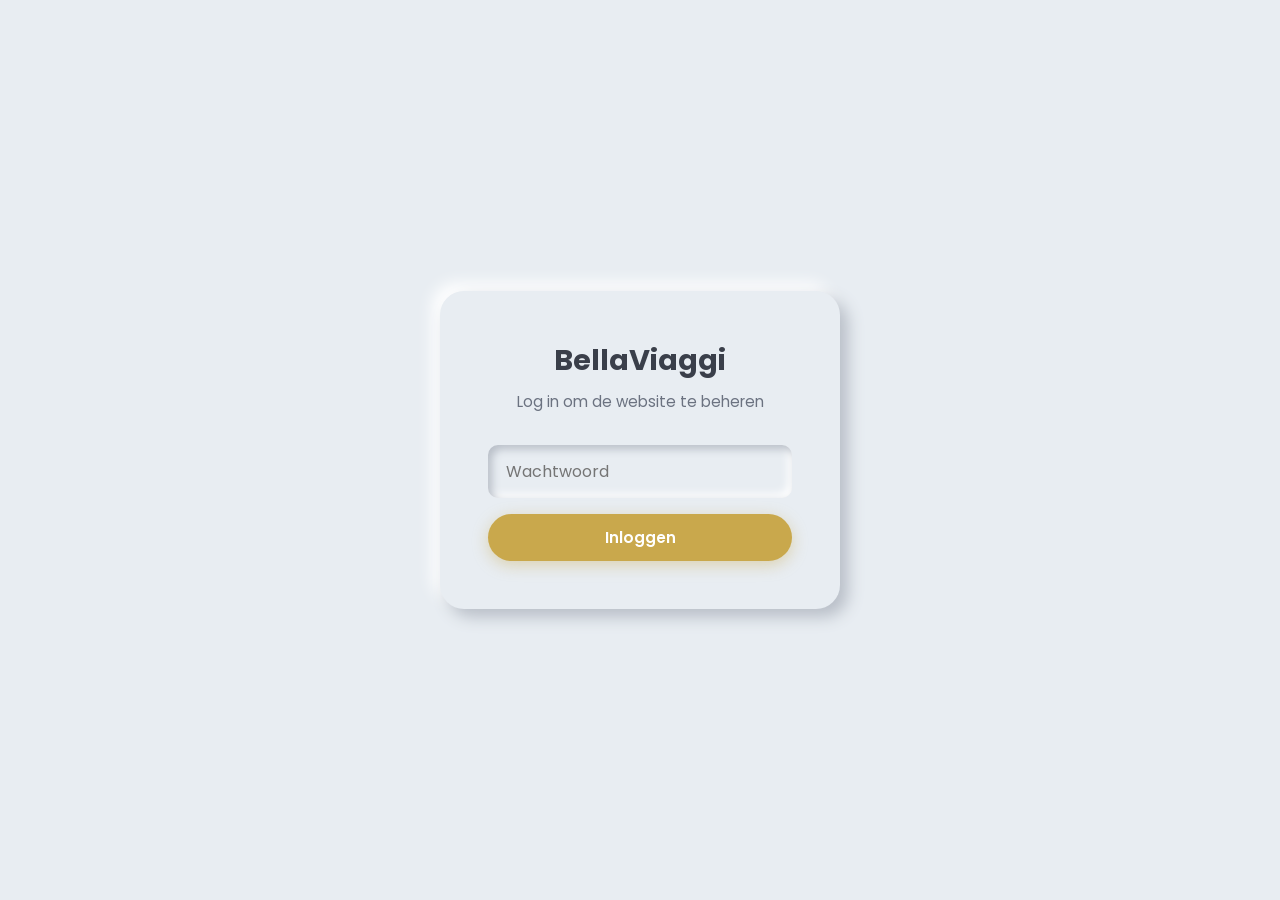
==== admin.html @ 577dc5da "Add admin CMS panel and wire localStorage to index.html - admin.html: password-protected CMS panel (" ====
<!DOCTYPE html>
<html lang="nl">
<head>
  <meta charset="UTF-8" />
  <meta name="viewport" content="width=device-width, initial-scale=1.0" />
  <title>Admin – BellaViaggi</title>
  <link rel="preconnect" href="https://fonts.googleapis.com">
  <link href="https://fonts.googleapis.com/css2?family=Poppins:wght@300;400;500;600;700&display=swap" rel="stylesheet">
  <style>
    *, *::before, *::after { box-sizing: border-box; margin: 0; padding: 0; }
    :root {
      --bg: #e8edf2;
      --shadow-light: #ffffff;
      --shadow-dark: #b8bec7;
      --neu: 8px 8px 16px var(--shadow-dark), -8px -8px 16px var(--shadow-light);
      --neu-sm: 4px 4px 8px var(--shadow-dark), -4px -4px 8px var(--shadow-light);
      --neu-in: inset 4px 4px 8px var(--shadow-dark), inset -4px -4px 8px var(--shadow-light);
      --gold: #c9a84c;
      --text: #3a3f4a;
      --text-light: #6b7280;
      --green: #2d7a4f;
      --red: #c0392b;
      --radius: 14px;
    }
    body { font-family: 'Poppins', sans-serif; background: var(--bg); color: var(--text); min-height: 100vh; }

    /* LOGIN */
    #login-screen {
      min-height: 100vh;
      display: flex;
      align-items: center;
      justify-content: center;
    }
    .login-card {
      background: var(--bg);
      border-radius: 24px;
      box-shadow: var(--neu);
      padding: 3rem;
      width: 100%;
      max-width: 400px;
      text-align: center;
    }
    .login-card h1 { font-size: 1.8rem; margin-bottom: 0.5rem; }
    .login-card p { color: var(--text-light); font-size: 0.95rem; margin-bottom: 2rem; }
    .login-card input {
      width: 100%;
      padding: 0.85rem 1.1rem;
      border: none;
      border-radius: 10px;
      font-family: 'Poppins', sans-serif;
      font-size: 1rem;
      background: var(--bg);
      box-shadow: var(--neu-in);
      outline: none;
      margin-bottom: 1rem;
      color: var(--text);
    }
    .login-error { color: var(--red); font-size: 0.88rem; margin-bottom: 1rem; display: none; }

    /* ADMIN LAYOUT */
    #admin-screen { display: none; }
    .admin-header {
      background: var(--bg);
      box-shadow: 0 4px 20px rgba(184,190,199,0.5);
      padding: 1rem 2rem;
      display: flex;
      align-items: center;
      justify-content: space-between;
      position: sticky;
      top: 0;
      z-index: 100;
    }
    .admin-header h1 { font-size: 1.3rem; font-weight: 700; }
    .admin-header span { color: var(--text-light); font-size: 0.88rem; }
    .header-btns { display: flex; gap: 1rem; align-items: center; }

    .admin-body { max-width: 1100px; margin: 0 auto; padding: 2.5rem 2rem; }

    /* TABS */
    .tabs { display: flex; gap: 0.8rem; margin-bottom: 2.5rem; flex-wrap: wrap; }
    .tab {
      padding: 0.65rem 1.5rem;
      border-radius: 50px;
      border: none;
      background: var(--bg);
      box-shadow: var(--neu-sm);
      font-family: 'Poppins', sans-serif;
      font-size: 0.92rem;
      font-weight: 500;
      color: var(--text-light);
      cursor: pointer;
      transition: 0.2s;
    }
    .tab.active {
      background: var(--text);
      color: white;
      box-shadow: none;
    }
    .tab-panel { display: none; }
    .tab-panel.active { display: block; }

    /* CARDS */
    .card {
      background: var(--bg);
      border-radius: var(--radius);
      box-shadow: var(--neu);
      padding: 2rem;
      margin-bottom: 1.5rem;
    }
    .card h2 { font-size: 1.1rem; margin-bottom: 1.5rem; padding-bottom: 0.8rem; border-bottom: 2px solid #dde2e8; }
    .card h3 { font-size: 0.95rem; font-weight: 600; margin-bottom: 1rem; color: var(--gold); }

    .form-row { margin-bottom: 1.2rem; }
    .form-row label { display: block; font-size: 0.84rem; font-weight: 600; margin-bottom: 0.4rem; color: var(--text-light); }
    .form-row input,
    .form-row textarea {
      width: 100%;
      padding: 0.75rem 1rem;
      border: none;
      border-radius: 10px;
      font-family: 'Poppins', sans-serif;
      font-size: 0.95rem;
      background: var(--bg);
      box-shadow: var(--neu-in);
      outline: none;
      color: var(--text);
      resize: vertical;
    }
    .form-row textarea { min-height: 90px; }

    /* IMAGE GRID */
    .img-grid { display: grid; grid-template-columns: repeat(auto-fill, minmax(200px, 1fr)); gap: 1.2rem; }
    .img-item {
      background: var(--bg);
      border-radius: var(--radius);
      box-shadow: var(--neu-sm);
      overflow: hidden;
      transition: 0.2s;
    }
    .img-item:hover { box-shadow: var(--neu); }
    .img-preview {
      width: 100%;
      height: 140px;
      object-fit: cover;
      display: block;
    }
    .img-info { padding: 0.8rem; }
    .img-info p { font-size: 0.8rem; color: var(--text-light); margin-bottom: 0.6rem; font-weight: 500; }
    .img-upload-btn {
      display: block;
      width: 100%;
      padding: 0.5rem;
      background: var(--bg);
      box-shadow: var(--neu-sm);
      border: none;
      border-radius: 8px;
      font-family: 'Poppins', sans-serif;
      font-size: 0.82rem;
      font-weight: 600;
      color: var(--text);
      cursor: pointer;
      transition: 0.2s;
    }
    .img-upload-btn:hover { box-shadow: inset 3px 3px 6px var(--shadow-dark), inset -3px -3px 6px var(--shadow-light); }
    .img-reset-btn {
      display: block;
      width: 100%;
      margin-top: 0.4rem;
      padding: 0.4rem;
      background: none;
      border: none;
      font-family: 'Poppins', sans-serif;
      font-size: 0.78rem;
      color: var(--red);
      cursor: pointer;
    }
    input[type="file"] { display: none; }

    /* BUTTONS */
    .btn {
      display: inline-block;
      padding: 0.75rem 2rem;
      border-radius: 50px;
      border: none;
      font-family: 'Poppins', sans-serif;
      font-size: 0.95rem;
      font-weight: 600;
      cursor: pointer;
      transition: 0.2s;
    }
    .btn-gold { background: var(--gold); color: white; box-shadow: 0 4px 16px rgba(201,168,76,0.4); }
    .btn-gold:hover { background: #a07830; transform: translateY(-1px); }
    .btn-dark { background: var(--text); color: white; }
    .btn-dark:hover { background: #2a2f3a; }
    .btn-outline { background: var(--bg); box-shadow: var(--neu-sm); color: var(--text); }
    .btn-outline:hover { box-shadow: inset 3px 3px 6px var(--shadow-dark), inset -3px -3px 6px var(--shadow-light); }
    .btn-red { background: var(--red); color: white; }

    .save-bar {
      position: fixed;
      bottom: 2rem;
      left: 50%;
      transform: translateX(-50%);
      background: var(--bg);
      box-shadow: var(--neu);
      border-radius: 50px;
      padding: 1rem 2rem;
      display: flex;
      align-items: center;
      gap: 1.5rem;
      z-index: 200;
    }
    .save-bar span { font-size: 0.92rem; color: var(--text-light); }
    .saved-msg { color: var(--green); font-weight: 600; font-size: 0.9rem; display: none; }

    .preview-link {
      font-size: 0.88rem;
      color: var(--gold);
      font-weight: 600;
      text-decoration: none;
    }
    .preview-link:hover { text-decoration: underline; }

    .day-grid { display: grid; grid-template-columns: 1fr 1fr; gap: 1.5rem; }

    @media (max-width: 700px) {
      .day-grid { grid-template-columns: 1fr; }
      .img-grid { grid-template-columns: repeat(2, 1fr); }
    }
  </style>
</head>
<body>

<!-- LOGIN -->
<div id="login-screen">
  <div class="login-card">
    <h1>BellaViaggi</h1>
    <p>Log in om de website te beheren</p>
    <input type="password" id="pw-input" placeholder="Wachtwoord" />
    <p class="login-error" id="login-error">Ongeldig wachtwoord</p>
    <button class="btn btn-gold" style="width:100%" onclick="doLogin()">Inloggen</button>
  </div>
</div>

<!-- ADMIN -->
<div id="admin-screen">
  <div class="admin-header">
    <div>
      <h1>BellaViaggi Admin</h1>
      <span>Websitebeheer</span>
    </div>
    <div class="header-btns">
      <a href="index.html" target="_blank" class="preview-link">Bekijk website</a>
      <button class="btn btn-outline" onclick="doLogout()">Uitloggen</button>
    </div>
  </div>

  <div class="admin-body">

    <div class="tabs">
      <button class="tab active" onclick="switchTab('teksten')">Teksten</button>
      <button class="tab" onclick="switchTab('fotos')">Fotos</button>
      <button class="tab" onclick="switchTab('programma')">Programma</button>
    </div>

    <!-- TAB: TEKSTEN -->
    <div class="tab-panel active" id="tab-teksten">

      <div class="card">
        <h2>Hero sectie</h2>
        <div class="form-row">
          <label>Hoofdtitel</label>
          <input type="text" id="txt-hero-title" />
        </div>
        <div class="form-row">
          <label>Subtitel</label>
          <textarea id="txt-hero-sub" rows="2"></textarea>
        </div>
        <div class="form-row">
          <label>Prijs (bijv. €1.073)</label>
          <input type="text" id="txt-prijs" />
        </div>
      </div>

      <div class="card">
        <h2>Introductie</h2>
        <div class="form-row">
          <label>Titel</label>
          <input type="text" id="txt-intro-title" />
        </div>
        <div class="form-row">
          <label>Tekst alinea 1</label>
          <textarea id="txt-intro-p1"></textarea>
        </div>
        <div class="form-row">
          <label>Tekst alinea 2</label>
          <textarea id="txt-intro-p2"></textarea>
        </div>
      </div>

      <div class="card">
        <h2>Hotel</h2>
        <div class="form-row">
          <label>Hotelnaam</label>
          <input type="text" id="txt-hotel-naam" />
        </div>
        <div class="form-row">
          <label>Omschrijving</label>
          <textarea id="txt-hotel-desc"></textarea>
        </div>
      </div>

      <div class="card">
        <h2>Contact</h2>
        <div class="form-row">
          <label>Telefoonnummer</label>
          <input type="text" id="txt-telefoon" />
        </div>
        <div class="form-row">
          <label>E-mailadres</label>
          <input type="text" id="txt-email" />
        </div>
        <div class="form-row">
          <label>Openingstijden</label>
          <input type="text" id="txt-openingstijden" />
        </div>
      </div>

    </div>

    <!-- TAB: FOTOS -->
    <div class="tab-panel" id="tab-fotos">
      <div class="card">
        <h2>Afbeeldingen beheren</h2>
        <p style="color:var(--text-light);font-size:0.9rem;margin-bottom:1.5rem;">Klik op een foto om een nieuwe te uploaden. De foto wordt opgeslagen in de browser.</p>
        <div class="img-grid" id="img-grid"></div>
      </div>
    </div>

    <!-- TAB: PROGRAMMA -->
    <div class="tab-panel" id="tab-programma">
      <div class="card">
        <h2>Dagprogramma</h2>
        <div class="day-grid" id="day-grid"></div>
      </div>
    </div>

  </div>

  <!-- SAVE BAR -->
  <div class="save-bar">
    <span>Wijzigingen worden opgeslagen in de browser</span>
    <span class="saved-msg" id="saved-msg">Opgeslagen!</span>
    <button class="btn btn-outline" onclick="resetAll()">Alles herstellen</button>
    <button class="btn btn-gold" onclick="saveAll()">Opslaan</button>
  </div>
</div>

<script>
const ADMIN_PASSWORD = 'milaan2026';
const STORAGE_KEY = 'bellaviaggi_cms';

// Default content
const DEFAULTS = {
  'hero-title': 'Ontdek het Tijdloze Milaan',
  'hero-sub': 'Een volledig verzorgde culturele reis voor de levensgenieter die houdt van kwaliteit, gemak en Italiaanse klasse.',
  'prijs': '€1.073',
  'intro-title': 'Een zorgeloze Cultuurreis',
  'intro-p1': 'Milaan is dé stad waar historische pracht en Italiaanse klasse samenkomen. Wij hebben een exclusieve pakketreis samengesteld die volledig draait om kwaliteit, gemak en gastvrijheid.',
  'intro-p2': 'We begrijpen dat u onbezorgd wilt genieten. Daarom hebben wij alle logistiek al voor u uitgedacht — van de vluchttijden tot de beste looproutes door de stad.',
  'hotel-naam': 'Leonardo Hotel Milan City Center',
  'hotel-desc': 'Het Leonardo Hotel Milan City Center is een elegant viersterrenhotel dat stijl en comfort perfect combineert. Met een klassieke uitstraling ligt het hotel in het hart van de stad, tussen Corso Sempione en Porta Garibaldi.',
  'telefoon': '020 – 123 45 67',
  'email': 'info@bellaviaggi.nl',
  'openingstijden': 'Ma-vr 09:00–17:30',
  'days': [
    { title: 'Aankomst Milaan & Aperitivo', desc: 'Na een hartelijk welkom en de check-in heeft u de tijd om uw koffer uit te pakken en bij te komen. We sluiten de middag ontspannen af in de rustige hoteltuin met een klassieke Milanese aperitivo — een goed glas wijn met verfijnde hapjes.' },
    { title: 'Duomo di Milano & de Dakterrassen', desc: 'Ontdek het kloppende hart en hét symbool van de stad: de indrukwekkende Duomo di Milano. Bewonder de gebrandschilderde ramen en het museum. Het hoogtepunt? De spectaculaire dakterrassen met panoramisch uitzicht over de stad.' },
    { title: 'Het Laatste Avondmaal', desc: 'Beleef een onvergetelijke ochtend in het teken van de Italiaanse Renaissance. Bezoek de kerk Santa Maria delle Grazie met het wereldberoemde fresco van Leonardo da Vinci. De toegangstickets zijn reeds gereserveerd.' },
    { title: 'Como, Bellagio & Lugano', desc: 'Tijdens deze dagtocht verlaat u de stad voor de natuur van de Alpen. U bezoekt Como, per boot reist u naar Bellagio — de parel van het Comomeer. Als kers op de taart steekt u de grens over naar het Zwitserse Lugano.' },
    { title: 'Teatro alla Scala', desc: 'Stap in de wereld van de opera met een exclusieve rondleiding door het wereldberoemde Teatro alla Scala. Bewonder het schitterende interieur en treed in de voetsporen van Luciano Pavarotti en Maria Callas.' },
    { title: 'Kookworkshop in een Kunstgalerie', desc: 'Dompel u onder in de authentieke Italiaanse gastvrijheid in een prachtig 16e-eeuws pand. U leert verse pasta, ravioli en klassieke tiramisù bereiden, omringd door een indrukwekkende kunstcollectie.' },
    { title: 'Milano Fashion Tour', desc: 'Tijdens deze exclusieve privérondleiding ontdekt u het hart van de Italiaanse mode in het beroemde Quadrilatero della Moda. Bezoek verborgen showrooms, authentieke ateliers en unieke designerstudio\'s.' },
    { title: 'Vrije Ochtend & Vertrek', desc: 'Na een rustig ontbijt geniet u van uw laatste ochtend in Milaan. Wandel naar de chique Via Montenapoleone voor exclusieve souvenirs of een laatste Italiaanse koffie op een terras.' },
  ]
};

const IMAGES = [
  { id: 'img-hero',    label: 'Hero achtergrond',         src: 'images/odt_image1.png' },
  { id: 'img-intro',   label: 'Intro (tram)',              src: 'images/odt_image12.png' },
  { id: 'img-dag2',    label: 'Dag 2 – Duomo',            src: 'images/odt_image13.png' },
  { id: 'img-dag3',    label: 'Dag 3 – Laatste Avondmaal', src: 'images/odt_image14.png' },
  { id: 'img-dag4',    label: 'Dag 4 – Comomeer',         src: 'images/odt_image15.png' },
  { id: 'img-dag5',    label: 'Dag 5 – Teatro alla Scala', src: 'images/odt_image16.png' },
  { id: 'img-dag6',    label: 'Dag 6 – Kookworkshop',     src: 'images/odt_image17.png' },
  { id: 'img-dag7',    label: 'Dag 7 – Fashion Tour',     src: 'images/odt_image18.png' },
  { id: 'img-hotel',   label: 'Hotel lobby',              src: 'images/odt_image3.png' },
  { id: 'img-ontbijt', label: 'Hotel – Ontbijt',          src: 'images/odt_image6.png' },
  { id: 'img-fitness', label: 'Hotel – Fitness',          src: 'images/odt_image5.png' },
  { id: 'img-rest',    label: 'Hotel – Restaurant',       src: 'images/odt_image4.png' },
  { id: 'img-kamer1',  label: 'Kamer 1',                  src: 'images/odt_image7.png' },
  { id: 'img-kamer2',  label: 'Kamer 2',                  src: 'images/odt_image9.png' },
  { id: 'img-kamer3',  label: 'Badkamer',                 src: 'images/odt_image10.png' },
  { id: 'img-schiphol',label: 'Schiphol',                 src: 'images/odt_image11.png' },
  { id: 'img-linate',  label: 'Milano Linate',            src: 'images/odt_image19.png' },
];

// Load saved data
function loadData() {
  try { return JSON.parse(localStorage.getItem(STORAGE_KEY)) || {}; } catch { return {}; }
}

// Login
function doLogin() {
  const pw = document.getElementById('pw-input').value;
  if (pw === ADMIN_PASSWORD) {
    document.getElementById('login-screen').style.display = 'none';
    document.getElementById('admin-screen').style.display = 'block';
    initAdmin();
  } else {
    document.getElementById('login-error').style.display = 'block';
  }
}
document.getElementById('pw-input').addEventListener('keydown', e => { if (e.key === 'Enter') doLogin(); });

function doLogout() {
  document.getElementById('login-screen').style.display = 'flex';
  document.getElementById('admin-screen').style.display = 'none';
  document.getElementById('pw-input').value = '';
}

// Tabs
function switchTab(name) {
  document.querySelectorAll('.tab').forEach(t => t.classList.remove('active'));
  document.querySelectorAll('.tab-panel').forEach(p => p.classList.remove('active'));
  document.getElementById('tab-' + name).classList.add('active');
  event.target.classList.add('active');
}

// Init admin with saved values
function initAdmin() {
  const data = loadData();

  // Texts
  Object.keys(DEFAULTS).forEach(key => {
    if (key === 'days') return;
    const el = document.getElementById('txt-' + key);
    if (el) el.value = data[key] !== undefined ? data[key] : DEFAULTS[key];
  });

  // Days
  const dayGrid = document.getElementById('day-grid');
  dayGrid.innerHTML = '';
  const days = data.days || DEFAULTS.days;
  days.forEach((day, i) => {
    dayGrid.innerHTML += `
      <div style="background:var(--bg);border-radius:var(--radius);box-shadow:var(--neu-sm);padding:1.2rem;">
        <div style="font-size:0.8rem;font-weight:600;color:var(--gold);margin-bottom:0.8rem;">Dag ${i+1}</div>
        <div class="form-row">
          <label>Titel</label>
          <input type="text" id="day-title-${i}" value="${escHtml(day.title)}" />
        </div>
        <div class="form-row">
          <label>Omschrijving</label>
          <textarea id="day-desc-${i}" rows="4">${escHtml(day.desc)}</textarea>
        </div>
      </div>`;
  });

  // Images
  const imgGrid = document.getElementById('img-grid');
  imgGrid.innerHTML = '';
  IMAGES.forEach(img => {
    const customSrc = data[img.id];
    const displaySrc = customSrc || img.src;
    imgGrid.innerHTML += `
      <div class="img-item">
        <img class="img-preview" id="preview-${img.id}" src="${displaySrc}" alt="${img.label}" />
        <div class="img-info">
          <p>${img.label}</p>
          <input type="file" id="file-${img.id}" accept="image/*" onchange="uploadImg('${img.id}', this)" />
          <button class="img-upload-btn" onclick="document.getElementById('file-${img.id}').click()">Foto wijzigen</button>
          ${customSrc ? `<button class="img-reset-btn" onclick="resetImg('${img.id}', '${img.src}')">Origineel herstellen</button>` : ''}
        </div>
      </div>`;
  });
}

function escHtml(str) {
  return String(str).replace(/&/g,'&amp;').replace(/</g,'&lt;').replace(/>/g,'&gt;').replace(/"/g,'&quot;');
}

// Upload image → base64
function uploadImg(id, input) {
  const file = input.files[0];
  if (!file) return;
  const reader = new FileReader();
  reader.onload = e => {
    document.getElementById('preview-' + id).src = e.target.result;
    const data = loadData();
    data[id] = e.target.result;
    localStorage.setItem(STORAGE_KEY, JSON.stringify(data));
    showSaved();
    initAdmin(); // refresh to show reset button
  };
  reader.readAsDataURL(file);
}

// Reset single image
function resetImg(id, originalSrc) {
  const data = loadData();
  delete data[id];
  localStorage.setItem(STORAGE_KEY, JSON.stringify(data));
  document.getElementById('preview-' + id).src = originalSrc;
  initAdmin();
  showSaved();
}

// Save all texts
function saveAll() {
  const data = loadData();

  Object.keys(DEFAULTS).forEach(key => {
    if (key === 'days') return;
    const el = document.getElementById('txt-' + key);
    if (el) data[key] = el.value;
  });

  // Days
  const days = [];
  DEFAULTS.days.forEach((_, i) => {
    days.push({
      title: document.getElementById('day-title-' + i)?.value || DEFAULTS.days[i].title,
      desc:  document.getElementById('day-desc-'  + i)?.value || DEFAULTS.days[i].desc,
    });
  });
  data.days = days;

  localStorage.setItem(STORAGE_KEY, JSON.stringify(data));
  showSaved();
}

// Reset everything
function resetAll() {
  if (!confirm('Weet u zeker dat u alle wijzigingen wilt herstellen?')) return;
  localStorage.removeItem(STORAGE_KEY);
  initAdmin();
  showSaved('Hersteld!');
}

function showSaved(msg) {
  const el = document.getElementById('saved-msg');
  el.textContent = msg || 'Opgeslagen!';
  el.style.display = 'inline';
  setTimeout(() => el.style.display = 'none', 2500);
}
</script>
</body>
</html>
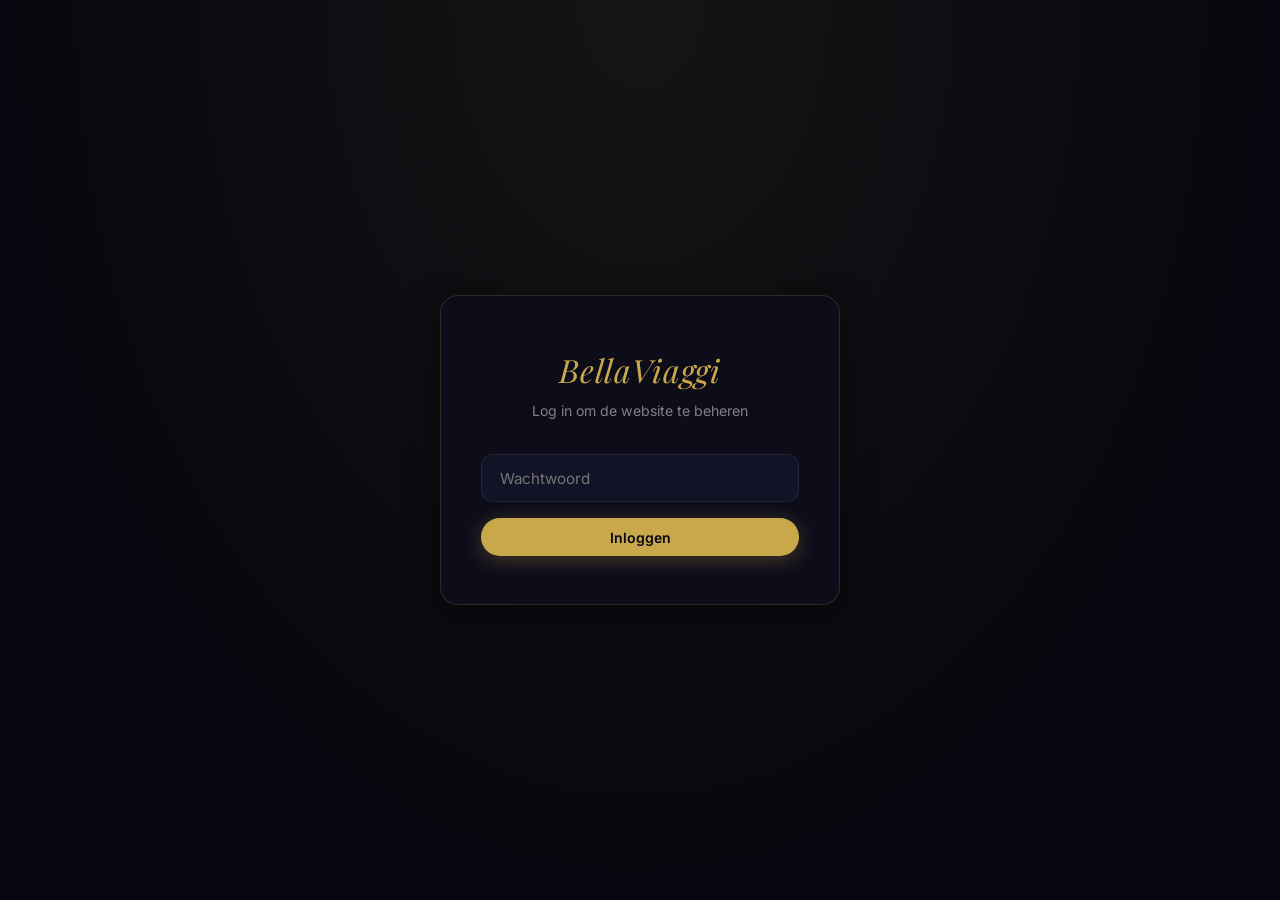
==== commit 1b6caecf: "Update: admin panel volledig vernieuwd + img-review fix Admin design: - Neumorphic (oud) → Luxury da" ====
--- a/admin.html
+++ b/admin.html
@@ -5,63 +5,86 @@
   <meta name="viewport" content="width=device-width, initial-scale=1.0" />
   <title>Admin – BellaViaggi</title>
   <link rel="preconnect" href="https://fonts.googleapis.com">
-  <link href="https://fonts.googleapis.com/css2?family=Poppins:wght@300;400;500;600;700&display=swap" rel="stylesheet">
+  <link href="https://fonts.googleapis.com/css2?family=Playfair+Display:ital,wght@0,600;1,400&family=Inter:wght@300;400;500;600&display=swap" rel="stylesheet">
   <style>
     *, *::before, *::after { box-sizing: border-box; margin: 0; padding: 0; }
+
     :root {
-      --bg: #e8edf2;
-      --shadow-light: #ffffff;
-      --shadow-dark: #b8bec7;
-      --neu: 8px 8px 16px var(--shadow-dark), -8px -8px 16px var(--shadow-light);
-      --neu-sm: 4px 4px 8px var(--shadow-dark), -4px -4px 8px var(--shadow-light);
-      --neu-in: inset 4px 4px 8px var(--shadow-dark), inset -4px -4px 8px var(--shadow-light);
-      --gold: #c9a84c;
-      --text: #3a3f4a;
-      --text-light: #6b7280;
-      --green: #2d7a4f;
-      --red: #c0392b;
-      --radius: 14px;
-    }
-    body { font-family: 'Poppins', sans-serif; background: var(--bg); color: var(--text); min-height: 100vh; }
-
-    /* LOGIN */
+      --bg:          #07070f;
+      --surface:     #0d0d1a;
+      --surface-2:   #131328;
+      --gold:        #C9A84C;
+      --gold-light:  #e8c97a;
+      --gold-dark:   #9a7630;
+      --border:      rgba(201,168,76,0.18);
+      --border-soft: rgba(255,255,255,0.07);
+      --text:        rgba(255,255,255,0.88);
+      --text-muted:  rgba(255,255,255,0.48);
+      --green:       #4ade80;
+      --red:         #f87171;
+      --radius:      12px;
+      --radius-lg:   18px;
+      --shadow:      0 8px 32px rgba(0,0,0,0.5);
+    }
+
+    body {
+      font-family: 'Inter', sans-serif;
+      background: var(--bg);
+      color: var(--text);
+      min-height: 100vh;
+      line-height: 1.6;
+    }
+
+    /* ── LOGIN ──────────────────────────────── */
     #login-screen {
       min-height: 100vh;
       display: flex;
       align-items: center;
       justify-content: center;
+      background: radial-gradient(ellipse at 50% 0%, rgba(201,168,76,0.08) 0%, transparent 70%);
     }
     .login-card {
-      background: var(--bg);
-      border-radius: 24px;
-      box-shadow: var(--neu);
-      padding: 3rem;
+      background: var(--surface);
+      border: 1px solid var(--border);
+      border-radius: var(--radius-lg);
+      box-shadow: var(--shadow);
+      padding: 3rem 2.5rem;
       width: 100%;
       max-width: 400px;
       text-align: center;
     }
-    .login-card h1 { font-size: 1.8rem; margin-bottom: 0.5rem; }
-    .login-card p { color: var(--text-light); font-size: 0.95rem; margin-bottom: 2rem; }
+    .login-logo {
+      font-family: 'Playfair Display', serif;
+      font-style: italic;
+      font-size: 2rem;
+      color: var(--gold);
+      margin-bottom: 0.3rem;
+      letter-spacing: 0.02em;
+    }
+    .login-card > p { color: var(--text-muted); font-size: 0.88rem; margin-bottom: 2rem; }
     .login-card input {
       width: 100%;
       padding: 0.85rem 1.1rem;
-      border: none;
-      border-radius: 10px;
-      font-family: 'Poppins', sans-serif;
-      font-size: 1rem;
-      background: var(--bg);
-      box-shadow: var(--neu-in);
+      border: 1px solid var(--border-soft);
+      border-radius: var(--radius);
+      font-family: 'Inter', sans-serif;
+      font-size: 0.95rem;
+      background: var(--surface-2);
+      color: var(--text);
       outline: none;
       margin-bottom: 1rem;
-      color: var(--text);
-    }
-    .login-error { color: var(--red); font-size: 0.88rem; margin-bottom: 1rem; display: none; }
-
-    /* ADMIN LAYOUT */
+      transition: border-color 0.2s;
+    }
+    .login-card input:focus { border-color: var(--gold); }
+    .login-error { color: var(--red); font-size: 0.85rem; margin-bottom: 1rem; display: none; }
+
+    /* ── HEADER ─────────────────────────────── */
     #admin-screen { display: none; }
     .admin-header {
-      background: var(--bg);
-      box-shadow: 0 4px 20px rgba(184,190,199,0.5);
+      background: rgba(7,7,15,0.92);
+      backdrop-filter: blur(20px);
+      -webkit-backdrop-filter: blur(20px);
+      border-bottom: 1px solid var(--border);
       padding: 1rem 2rem;
       display: flex;
       align-items: center;
@@ -70,162 +93,255 @@
       top: 0;
       z-index: 100;
     }
-    .admin-header h1 { font-size: 1.3rem; font-weight: 700; }
-    .admin-header span { color: var(--text-light); font-size: 0.88rem; }
-    .header-btns { display: flex; gap: 1rem; align-items: center; }
-
-    .admin-body { max-width: 1100px; margin: 0 auto; padding: 2.5rem 2rem; }
-
-    /* TABS */
-    .tabs { display: flex; gap: 0.8rem; margin-bottom: 2.5rem; flex-wrap: wrap; }
+    .header-brand { font-family: 'Playfair Display', serif; font-style: italic; color: var(--gold); font-size: 1.3rem; }
+    .header-brand small { font-family: 'Inter', sans-serif; font-style: normal; font-size: 0.72rem; color: var(--text-muted); display: block; margin-top: -2px; letter-spacing: 0.04em; }
+    .header-btns { display: flex; gap: 0.8rem; align-items: center; }
+
+    /* ── BODY ───────────────────────────────── */
+    .admin-body { max-width: 1160px; margin: 0 auto; padding: 2.5rem 2rem 8rem; }
+
+    /* ── TABS ───────────────────────────────── */
+    .tabs { display: flex; gap: 0.6rem; margin-bottom: 2.5rem; flex-wrap: wrap; }
     .tab {
-      padding: 0.65rem 1.5rem;
+      padding: 0.55rem 1.4rem;
       border-radius: 50px;
-      border: none;
-      background: var(--bg);
-      box-shadow: var(--neu-sm);
-      font-family: 'Poppins', sans-serif;
-      font-size: 0.92rem;
+      border: 1px solid var(--border-soft);
+      background: transparent;
+      font-family: 'Inter', sans-serif;
+      font-size: 0.88rem;
       font-weight: 500;
-      color: var(--text-light);
+      color: var(--text-muted);
       cursor: pointer;
       transition: 0.2s;
     }
+    .tab:hover { border-color: var(--border); color: var(--text); }
     .tab.active {
-      background: var(--text);
-      color: white;
-      box-shadow: none;
+      background: var(--gold);
+      border-color: var(--gold);
+      color: #07070f;
+      font-weight: 600;
     }
     .tab-panel { display: none; }
     .tab-panel.active { display: block; }
 
-    /* CARDS */
+    /* ── CARDS ──────────────────────────────── */
     .card {
-      background: var(--bg);
-      border-radius: var(--radius);
-      box-shadow: var(--neu);
+      background: var(--surface);
+      border: 1px solid var(--border-soft);
+      border-radius: var(--radius-lg);
       padding: 2rem;
       margin-bottom: 1.5rem;
     }
-    .card h2 { font-size: 1.1rem; margin-bottom: 1.5rem; padding-bottom: 0.8rem; border-bottom: 2px solid #dde2e8; }
-    .card h3 { font-size: 0.95rem; font-weight: 600; margin-bottom: 1rem; color: var(--gold); }
-
+    .card-title {
+      font-family: 'Playfair Display', serif;
+      font-size: 1.05rem;
+      color: var(--gold);
+      margin-bottom: 1.5rem;
+      padding-bottom: 0.8rem;
+      border-bottom: 1px solid var(--border-soft);
+      display: flex;
+      align-items: center;
+      gap: 0.5rem;
+    }
+    .card-title .icon {
+      width: 8px; height: 8px;
+      border-radius: 50%;
+      background: var(--gold);
+      flex-shrink: 0;
+    }
+
+    /* ── FORM FIELDS ────────────────────────── */
     .form-row { margin-bottom: 1.2rem; }
-    .form-row label { display: block; font-size: 0.84rem; font-weight: 600; margin-bottom: 0.4rem; color: var(--text-light); }
+    .form-row label {
+      display: block;
+      font-size: 0.78rem;
+      font-weight: 600;
+      letter-spacing: 0.06em;
+      text-transform: uppercase;
+      color: var(--text-muted);
+      margin-bottom: 0.45rem;
+    }
     .form-row input,
     .form-row textarea {
       width: 100%;
       padding: 0.75rem 1rem;
-      border: none;
-      border-radius: 10px;
-      font-family: 'Poppins', sans-serif;
-      font-size: 0.95rem;
-      background: var(--bg);
-      box-shadow: var(--neu-in);
+      border: 1px solid var(--border-soft);
+      border-radius: var(--radius);
+      font-family: 'Inter', sans-serif;
+      font-size: 0.93rem;
+      background: var(--surface-2);
+      color: var(--text);
       outline: none;
-      color: var(--text);
       resize: vertical;
-    }
-    .form-row textarea { min-height: 90px; }
-
-    /* IMAGE GRID */
-    .img-grid { display: grid; grid-template-columns: repeat(auto-fill, minmax(200px, 1fr)); gap: 1.2rem; }
+      transition: border-color 0.2s;
+    }
+    .form-row input:focus,
+    .form-row textarea:focus { border-color: var(--gold); }
+    .form-row textarea { min-height: 90px; line-height: 1.6; }
+
+    /* ── IMAGE GRID ─────────────────────────── */
+    .img-grid {
+      display: grid;
+      grid-template-columns: repeat(auto-fill, minmax(190px, 1fr));
+      gap: 1.2rem;
+    }
     .img-item {
-      background: var(--bg);
+      background: var(--surface-2);
+      border: 1px solid var(--border-soft);
       border-radius: var(--radius);
-      box-shadow: var(--neu-sm);
       overflow: hidden;
-      transition: 0.2s;
-    }
-    .img-item:hover { box-shadow: var(--neu); }
+      transition: border-color 0.2s, box-shadow 0.2s;
+    }
+    .img-item:hover { border-color: var(--border); box-shadow: 0 4px 20px rgba(201,168,76,0.08); }
     .img-preview {
       width: 100%;
-      height: 140px;
+      height: 130px;
       object-fit: cover;
       display: block;
     }
-    .img-info { padding: 0.8rem; }
-    .img-info p { font-size: 0.8rem; color: var(--text-light); margin-bottom: 0.6rem; font-weight: 500; }
+    .img-info { padding: 0.75rem; }
+    .img-info p { font-size: 0.75rem; color: var(--text-muted); margin-bottom: 0.6rem; font-weight: 500; }
     .img-upload-btn {
       display: block;
       width: 100%;
-      padding: 0.5rem;
-      background: var(--bg);
-      box-shadow: var(--neu-sm);
-      border: none;
+      padding: 0.45rem;
+      background: rgba(201,168,76,0.10);
+      border: 1px solid var(--border);
       border-radius: 8px;
-      font-family: 'Poppins', sans-serif;
-      font-size: 0.82rem;
+      font-family: 'Inter', sans-serif;
+      font-size: 0.78rem;
       font-weight: 600;
-      color: var(--text);
+      color: var(--gold);
       cursor: pointer;
-      transition: 0.2s;
-    }
-    .img-upload-btn:hover { box-shadow: inset 3px 3px 6px var(--shadow-dark), inset -3px -3px 6px var(--shadow-light); }
+      transition: background 0.2s;
+    }
+    .img-upload-btn:hover { background: rgba(201,168,76,0.18); }
     .img-reset-btn {
       display: block;
       width: 100%;
-      margin-top: 0.4rem;
-      padding: 0.4rem;
+      margin-top: 0.35rem;
+      padding: 0.3rem;
       background: none;
       border: none;
-      font-family: 'Poppins', sans-serif;
-      font-size: 0.78rem;
+      font-family: 'Inter', sans-serif;
+      font-size: 0.74rem;
       color: var(--red);
       cursor: pointer;
-    }
+      opacity: 0.8;
+    }
+    .img-reset-btn:hover { opacity: 1; }
     input[type="file"] { display: none; }
 
-    /* BUTTONS */
+    /* ── BUTTONS ────────────────────────────── */
     .btn {
-      display: inline-block;
-      padding: 0.75rem 2rem;
+      display: inline-flex;
+      align-items: center;
+      gap: 0.4rem;
+      padding: 0.65rem 1.6rem;
       border-radius: 50px;
       border: none;
-      font-family: 'Poppins', sans-serif;
-      font-size: 0.95rem;
+      font-family: 'Inter', sans-serif;
+      font-size: 0.88rem;
       font-weight: 600;
       cursor: pointer;
       transition: 0.2s;
-    }
-    .btn-gold { background: var(--gold); color: white; box-shadow: 0 4px 16px rgba(201,168,76,0.4); }
-    .btn-gold:hover { background: #a07830; transform: translateY(-1px); }
-    .btn-dark { background: var(--text); color: white; }
-    .btn-dark:hover { background: #2a2f3a; }
-    .btn-outline { background: var(--bg); box-shadow: var(--neu-sm); color: var(--text); }
-    .btn-outline:hover { box-shadow: inset 3px 3px 6px var(--shadow-dark), inset -3px -3px 6px var(--shadow-light); }
-    .btn-red { background: var(--red); color: white; }
-
+      white-space: nowrap;
+    }
+    .btn-gold {
+      background: var(--gold);
+      color: #07070f;
+      box-shadow: 0 4px 20px rgba(201,168,76,0.3);
+    }
+    .btn-gold:hover { background: var(--gold-light); transform: translateY(-1px); }
+    .btn-outline {
+      background: transparent;
+      border: 1px solid var(--border-soft);
+      color: var(--text-muted);
+    }
+    .btn-outline:hover { border-color: var(--border); color: var(--text); }
+    .btn-ghost {
+      background: transparent;
+      color: var(--gold);
+      font-weight: 600;
+      font-size: 0.85rem;
+      padding: 0.5rem 1rem;
+      border-radius: 6px;
+      border: none;
+      cursor: pointer;
+      transition: 0.15s;
+    }
+    .btn-ghost:hover { background: rgba(201,168,76,0.08); }
+    .preview-link {
+      font-size: 0.85rem;
+      color: var(--gold);
+      font-weight: 500;
+      text-decoration: none;
+      border: 1px solid var(--border);
+      padding: 0.5rem 1.1rem;
+      border-radius: 50px;
+      transition: 0.2s;
+    }
+    .preview-link:hover { background: rgba(201,168,76,0.08); }
+
+    /* ── SAVE BAR ───────────────────────────── */
     .save-bar {
       position: fixed;
-      bottom: 2rem;
+      bottom: 1.8rem;
       left: 50%;
       transform: translateX(-50%);
-      background: var(--bg);
-      box-shadow: var(--neu);
+      background: var(--surface);
+      border: 1px solid var(--border);
+      box-shadow: var(--shadow), 0 0 0 1px rgba(201,168,76,0.08);
       border-radius: 50px;
-      padding: 1rem 2rem;
+      padding: 0.85rem 1.8rem;
       display: flex;
       align-items: center;
-      gap: 1.5rem;
+      gap: 1.2rem;
       z-index: 200;
     }
-    .save-bar span { font-size: 0.92rem; color: var(--text-light); }
-    .saved-msg { color: var(--green); font-weight: 600; font-size: 0.9rem; display: none; }
-
-    .preview-link {
-      font-size: 0.88rem;
+    .save-bar-text { font-size: 0.82rem; color: var(--text-muted); }
+    .saved-msg { color: var(--green); font-weight: 600; font-size: 0.85rem; display: none; }
+
+    /* ── DAY GRID ───────────────────────────── */
+    .day-grid { display: grid; grid-template-columns: 1fr 1fr; gap: 1.2rem; }
+    .day-card {
+      background: var(--surface-2);
+      border: 1px solid var(--border-soft);
+      border-radius: var(--radius);
+      padding: 1.2rem;
+    }
+    .day-label {
+      font-size: 0.72rem;
+      font-weight: 700;
+      letter-spacing: 0.08em;
+      text-transform: uppercase;
       color: var(--gold);
-      font-weight: 600;
-      text-decoration: none;
-    }
-    .preview-link:hover { text-decoration: underline; }
-
-    .day-grid { display: grid; grid-template-columns: 1fr 1fr; gap: 1.5rem; }
+      margin-bottom: 1rem;
+      display: flex;
+      align-items: center;
+      gap: 0.5rem;
+    }
+    .day-label span {
+      background: rgba(201,168,76,0.12);
+      border: 1px solid var(--border);
+      border-radius: 50px;
+      padding: 0.15rem 0.65rem;
+      font-size: 0.68rem;
+    }
+
+    /* ── SECTION INTRO ──────────────────────── */
+    .section-intro {
+      font-size: 0.85rem;
+      color: var(--text-muted);
+      margin-bottom: 1.5rem;
+      line-height: 1.6;
+    }
 
     @media (max-width: 700px) {
       .day-grid { grid-template-columns: 1fr; }
       .img-grid { grid-template-columns: repeat(2, 1fr); }
+      .save-bar { flex-direction: column; gap: 0.8rem; border-radius: var(--radius); width: calc(100% - 2rem); }
+      .admin-body { padding: 1.5rem 1rem 10rem; }
     }
   </style>
 </head>
@@ -234,23 +350,23 @@
 <!-- LOGIN -->
 <div id="login-screen">
   <div class="login-card">
-    <h1>BellaViaggi</h1>
+    <div class="login-logo">BellaViaggi</div>
     <p>Log in om de website te beheren</p>
     <input type="password" id="pw-input" placeholder="Wachtwoord" />
     <p class="login-error" id="login-error">Ongeldig wachtwoord</p>
-    <button class="btn btn-gold" style="width:100%" onclick="doLogin()">Inloggen</button>
+    <button class="btn btn-gold" style="width:100%;justify-content:center;" onclick="doLogin()">Inloggen</button>
   </div>
 </div>
 
 <!-- ADMIN -->
 <div id="admin-screen">
   <div class="admin-header">
-    <div>
-      <h1>BellaViaggi Admin</h1>
-      <span>Websitebeheer</span>
+    <div class="header-brand">
+      BellaViaggi
+      <small>Websitebeheer</small>
     </div>
     <div class="header-btns">
-      <a href="index.html" target="_blank" class="preview-link">Bekijk website</a>
+      <a href="index.html" target="_blank" class="preview-link">↗ Bekijk website</a>
       <button class="btn btn-outline" onclick="doLogout()">Uitloggen</button>
     </div>
   </div>
@@ -258,48 +374,48 @@
   <div class="admin-body">
 
     <div class="tabs">
-      <button class="tab active" onclick="switchTab('teksten')">Teksten</button>
-      <button class="tab" onclick="switchTab('fotos')">Fotos</button>
-      <button class="tab" onclick="switchTab('programma')">Programma</button>
+      <button class="tab active" onclick="switchTab('teksten', this)">Teksten</button>
+      <button class="tab" onclick="switchTab('fotos', this)">Foto's</button>
+      <button class="tab" onclick="switchTab('programma', this)">Dagprogramma</button>
     </div>
 
     <!-- TAB: TEKSTEN -->
     <div class="tab-panel active" id="tab-teksten">
 
       <div class="card">
-        <h2>Hero sectie</h2>
-        <div class="form-row">
-          <label>Hoofdtitel</label>
-          <input type="text" id="txt-hero-title" />
+        <div class="card-title"><span class="icon"></span>Hero sectie</div>
+        <div class="form-row">
+          <label>Titel (gouden deel)</label>
+          <input type="text" id="txt-hero-title" placeholder="Tijdloze Milaan" />
         </div>
         <div class="form-row">
           <label>Subtitel</label>
-          <textarea id="txt-hero-sub" rows="2"></textarea>
-        </div>
-        <div class="form-row">
-          <label>Prijs (bijv. €1.073)</label>
-          <input type="text" id="txt-prijs" />
+          <textarea id="txt-hero-sub" rows="3"></textarea>
+        </div>
+        <div class="form-row">
+          <label>Prijs</label>
+          <input type="text" id="txt-prijs" placeholder="€1.073" />
         </div>
       </div>
 
       <div class="card">
-        <h2>Introductie</h2>
+        <div class="card-title"><span class="icon"></span>Introductie</div>
         <div class="form-row">
           <label>Titel</label>
           <input type="text" id="txt-intro-title" />
         </div>
         <div class="form-row">
-          <label>Tekst alinea 1</label>
+          <label>Alinea 1</label>
           <textarea id="txt-intro-p1"></textarea>
         </div>
         <div class="form-row">
-          <label>Tekst alinea 2</label>
+          <label>Alinea 2</label>
           <textarea id="txt-intro-p2"></textarea>
         </div>
       </div>
 
       <div class="card">
-        <h2>Hotel</h2>
+        <div class="card-title"><span class="icon"></span>Hotel</div>
         <div class="form-row">
           <label>Hotelnaam</label>
           <input type="text" id="txt-hotel-naam" />
@@ -311,7 +427,7 @@
       </div>
 
       <div class="card">
-        <h2>Contact</h2>
+        <div class="card-title"><span class="icon"></span>Contactgegevens</div>
         <div class="form-row">
           <label>Telefoonnummer</label>
           <input type="text" id="txt-telefoon" />
@@ -328,19 +444,20 @@
 
     </div>
 
-    <!-- TAB: FOTOS -->
+    <!-- TAB: FOTO'S -->
     <div class="tab-panel" id="tab-fotos">
       <div class="card">
-        <h2>Afbeeldingen beheren</h2>
-        <p style="color:var(--text-light);font-size:0.9rem;margin-bottom:1.5rem;">Klik op een foto om een nieuwe te uploaden. De foto wordt opgeslagen in de browser.</p>
+        <div class="card-title"><span class="icon"></span>Afbeeldingen beheren</div>
+        <p class="section-intro">Klik op "Foto wijzigen" om een nieuwe afbeelding te uploaden. De foto wordt opgeslagen in de browser en direct zichtbaar op de website.</p>
         <div class="img-grid" id="img-grid"></div>
       </div>
     </div>
 
-    <!-- TAB: PROGRAMMA -->
+    <!-- TAB: DAGPROGRAMMA -->
     <div class="tab-panel" id="tab-programma">
       <div class="card">
-        <h2>Dagprogramma</h2>
+        <div class="card-title"><span class="icon"></span>Dagprogramma — 8 dagen</div>
+        <p class="section-intro">Pas de titel en omschrijving per dag aan. Klik op Opslaan om de wijzigingen door te voeren.</p>
         <div class="day-grid" id="day-grid"></div>
       </div>
     </div>
@@ -349,9 +466,9 @@
 
   <!-- SAVE BAR -->
   <div class="save-bar">
-    <span>Wijzigingen worden opgeslagen in de browser</span>
-    <span class="saved-msg" id="saved-msg">Opgeslagen!</span>
-    <button class="btn btn-outline" onclick="resetAll()">Alles herstellen</button>
+    <span class="save-bar-text">Wijzigingen worden lokaal opgeslagen</span>
+    <span class="saved-msg" id="saved-msg">✓ Opgeslagen</span>
+    <button class="btn-ghost" onclick="resetAll()">Herstellen</button>
     <button class="btn btn-gold" onclick="saveAll()">Opslaan</button>
   </div>
 </div>
@@ -360,62 +477,64 @@
 const ADMIN_PASSWORD = 'milaan2026';
 const STORAGE_KEY = 'bellaviaggi_cms';
 
-// Default content
 const DEFAULTS = {
-  'hero-title': 'Ontdek het Tijdloze Milaan',
-  'hero-sub': 'Een volledig verzorgde culturele reis voor de levensgenieter die houdt van kwaliteit, gemak en Italiaanse klasse.',
-  'prijs': '€1.073',
-  'intro-title': 'Een zorgeloze Cultuurreis',
-  'intro-p1': 'Milaan is dé stad waar historische pracht en Italiaanse klasse samenkomen. Wij hebben een exclusieve pakketreis samengesteld die volledig draait om kwaliteit, gemak en gastvrijheid.',
-  'intro-p2': 'We begrijpen dat u onbezorgd wilt genieten. Daarom hebben wij alle logistiek al voor u uitgedacht — van de vluchttijden tot de beste looproutes door de stad.',
-  'hotel-naam': 'Leonardo Hotel Milan City Center',
-  'hotel-desc': 'Het Leonardo Hotel Milan City Center is een elegant viersterrenhotel dat stijl en comfort perfect combineert. Met een klassieke uitstraling ligt het hotel in het hart van de stad, tussen Corso Sempione en Porta Garibaldi.',
-  'telefoon': '020 – 123 45 67',
-  'email': 'info@bellaviaggi.nl',
-  'openingstijden': 'Ma-vr 09:00–17:30',
+  'hero-title':        'Tijdloze Milaan',
+  'hero-sub':          'Een volledig verzorgde culturele reis voor de levensgenieter die houdt van kwaliteit, gemak en Italiaanse klasse.',
+  'prijs':             '€1.073',
+  'intro-title':       'Een zorgeloze Cultuurreis',
+  'intro-p1':          'Milaan is dé stad waar historische pracht en Italiaanse klasse samenkomen. Wij hebben een exclusieve pakketreis samengesteld die volledig draait om kwaliteit, gemak en gastvrijheid.',
+  'intro-p2':          'We begrijpen dat u onbezorgd wilt genieten. Daarom hebben wij alle logistiek al voor u uitgedacht — van de vluchttijden tot de beste looproutes door de stad. We reizen in een aangenaam tempo, zodat er naast de culturele excursies genoeg ruimte overblijft voor een goede Italiaanse espresso.',
+  'hotel-naam':        'Leonardo Hotel\nMilan City Center',
+  'hotel-desc':        'Het Leonardo Hotel Milan City Center is een elegant viersterrenhotel dat stijl en comfort perfect combineert. Met een klassieke uitstraling ligt het hotel in het hart van de stad, tussen Corso Sempione en Porta Garibaldi. Met de tram bent u binnen 10 minuten bij de Duomo en de beroemde Scala.',
+  'telefoon':          '020 – 123 45 67',
+  'email':             'info@bellaviaggi.nl',
+  'openingstijden':    'Ma-vr 09:00–17:30',
   'days': [
-    { title: 'Aankomst Milaan & Aperitivo', desc: 'Na een hartelijk welkom en de check-in heeft u de tijd om uw koffer uit te pakken en bij te komen. We sluiten de middag ontspannen af in de rustige hoteltuin met een klassieke Milanese aperitivo — een goed glas wijn met verfijnde hapjes.' },
-    { title: 'Duomo di Milano & de Dakterrassen', desc: 'Ontdek het kloppende hart en hét symbool van de stad: de indrukwekkende Duomo di Milano. Bewonder de gebrandschilderde ramen en het museum. Het hoogtepunt? De spectaculaire dakterrassen met panoramisch uitzicht over de stad.' },
-    { title: 'Het Laatste Avondmaal', desc: 'Beleef een onvergetelijke ochtend in het teken van de Italiaanse Renaissance. Bezoek de kerk Santa Maria delle Grazie met het wereldberoemde fresco van Leonardo da Vinci. De toegangstickets zijn reeds gereserveerd.' },
-    { title: 'Como, Bellagio & Lugano', desc: 'Tijdens deze dagtocht verlaat u de stad voor de natuur van de Alpen. U bezoekt Como, per boot reist u naar Bellagio — de parel van het Comomeer. Als kers op de taart steekt u de grens over naar het Zwitserse Lugano.' },
-    { title: 'Teatro alla Scala', desc: 'Stap in de wereld van de opera met een exclusieve rondleiding door het wereldberoemde Teatro alla Scala. Bewonder het schitterende interieur en treed in de voetsporen van Luciano Pavarotti en Maria Callas.' },
-    { title: 'Kookworkshop in een Kunstgalerie', desc: 'Dompel u onder in de authentieke Italiaanse gastvrijheid in een prachtig 16e-eeuws pand. U leert verse pasta, ravioli en klassieke tiramisù bereiden, omringd door een indrukwekkende kunstcollectie.' },
-    { title: 'Milano Fashion Tour', desc: 'Tijdens deze exclusieve privérondleiding ontdekt u het hart van de Italiaanse mode in het beroemde Quadrilatero della Moda. Bezoek verborgen showrooms, authentieke ateliers en unieke designerstudio\'s.' },
-    { title: 'Vrije Ochtend & Vertrek', desc: 'Na een rustig ontbijt geniet u van uw laatste ochtend in Milaan. Wandel naar de chique Via Montenapoleone voor exclusieve souvenirs of een laatste Italiaanse koffie op een terras.' },
+    { title: 'Aankomst Milaan & Aperitivo',
+      desc:  'Na een hartelijk welkom en de check-in heeft u de tijd om uw koffer uit te pakken en bij te komen. We sluiten de middag ontspannen af in de rustige hoteltuin met een klassieke Milanese aperitivo — een goed glas wijn met verfijnde hapjes. De perfecte, zorgeloze start van uw verblijf.' },
+    { title: 'Duomo di Milano & de Dakterrassen',
+      desc:  'Ontdek het kloppende hart en hét symbool van de stad: de indrukwekkende Duomo di Milano. Met het complete toegangsticket heeft u toegang tot alle delen van deze 600 jaar oude kathedraal. Bewonder de gebrandschilderde ramen en het bijbehorende museum. Het hoogtepunt? De spectaculaire dakterrassen met panoramisch uitzicht over de stad.' },
+    { title: 'Het Laatste Avondmaal',
+      desc:  'Beleef een onvergetelijke ochtend in het teken van de Italiaanse Renaissance. Onder begeleiding van een deskundige gids bezoekt u de kerk Santa Maria delle Grazie, waar u het wereldberoemde fresco van Leonardo da Vinci bewondert. De toegangstickets zijn reeds voor u gereserveerd — geen wachtrijen.' },
+    { title: 'Como, Bellagio & Lugano',
+      desc:  'Tijdens deze indrukwekkende dagtocht verlaat u de stad voor de adembenemende natuur van de Alpen. U bezoekt het schilderachtige Como, per boot reist u naar het wereldberoemde Bellagio — de \'parel van het Comomeer\'. Als kers op de taart steekt u de grens over naar het Zwitserse Lugano.' },
+    { title: 'Teatro alla Scala',
+      desc:  'Stap in de wereld van de opera met een exclusieve rondleiding door het wereldberoemde Teatro alla Scala. Bewonder het schitterende interieur en treed in de voetsporen van Luciano Pavarotti en Maria Callas. In het museum krijgt u een uniek kijkje achter de schermen met antieke instrumenten, kostuums en decorontwerpen.' },
+    { title: 'Kookworkshop in een Kunstgalerie',
+      desc:  'Dompel u onder in de authentieke Italiaanse gastvrijheid in een prachtig 16e-eeuws pand. Een lokale familie deelt gekoesterde familiegeheimen. U leert verse pasta, ravioli en klassieke tiramisù bereiden, omringd door een indrukwekkende kunstcollectie. Afsluiting met huisgemaakte limoncello.' },
+    { title: 'Milano Fashion Tour',
+      desc:  'Tijdens deze exclusieve privérondleiding ontdekt u het hart van de Italiaanse mode in het beroemde Quadrilatero della Moda. Bezoek verborgen showrooms, authentieke ateliers en unieke designerstudio\'s. De tour is volledig aangepast aan uw persoonlijke wensen en interesses.' },
+    { title: 'Vrije Ochtend & Vertrek',
+      desc:  'Na een rustig ontbijt geniet u van uw laatste ochtend in Milaan. Wandel op uw gemak naar de chique Via Montenapoleone voor exclusieve souvenirs of een laatste Italiaanse koffie op een terras. Om 13:30 brengt de privétransfer u comfortabel naar de luchthaven.' },
   ]
 };
 
 const IMAGES = [
-  { id: 'img-hero',    label: 'Hero achtergrond',         src: 'images/odt_image1.png' },
-  { id: 'img-intro',   label: 'Intro (tram)',              src: 'images/odt_image12.png' },
-  { id: 'img-dag2',    label: 'Dag 2 – Duomo',            src: 'images/odt_image13.png' },
+  { id: 'img-hero',    label: 'Hero achtergrond',          src: 'images/odt_image1.png'  },
+  { id: 'img-intro',   label: 'Introductie – Tram',        src: 'images/odt_image12.png' },
+  { id: 'img-dag2',    label: 'Dag 2 – Duomo',             src: 'images/odt_image13.png' },
   { id: 'img-dag3',    label: 'Dag 3 – Laatste Avondmaal', src: 'images/odt_image14.png' },
-  { id: 'img-dag4',    label: 'Dag 4 – Comomeer',         src: 'images/odt_image15.png' },
+  { id: 'img-dag4',    label: 'Dag 4 – Comomeer',          src: 'images/odt_image15.png' },
   { id: 'img-dag5',    label: 'Dag 5 – Teatro alla Scala', src: 'images/odt_image16.png' },
-  { id: 'img-dag6',    label: 'Dag 6 – Kookworkshop',     src: 'images/odt_image17.png' },
-  { id: 'img-dag7',    label: 'Dag 7 – Fashion Tour',     src: 'images/odt_image18.png' },
-  { id: 'img-hotel',   label: 'Hotel lobby',              src: 'images/odt_image3.png' },
-  { id: 'img-ontbijt', label: 'Hotel – Ontbijt',          src: 'images/odt_image6.png' },
-  { id: 'img-fitness', label: 'Hotel – Fitness',          src: 'images/odt_image5.png' },
-  { id: 'img-rest',    label: 'Hotel – Restaurant',       src: 'images/odt_image4.png' },
-  { id: 'img-kamer1',  label: 'Kamer 1',                  src: 'images/odt_image7.png' },
-  { id: 'img-kamer2',  label: 'Kamer 2',                  src: 'images/odt_image9.png' },
-  { id: 'img-kamer3',  label: 'Badkamer',                 src: 'images/odt_image10.png' },
-  { id: 'img-schiphol',label: 'Schiphol',                 src: 'images/odt_image11.png' },
-  { id: 'img-linate',  label: 'Milano Linate',            src: 'images/odt_image19.png' },
+  { id: 'img-dag6',    label: 'Dag 6 – Kookworkshop',      src: 'images/odt_image17.png' },
+  { id: 'img-dag7',    label: 'Dag 7 – Fashion Tour',      src: 'images/odt_image18.png' },
+  { id: 'img-hotel',   label: 'Hotel – Lobby',             src: 'images/odt_image3.png'  },
+  { id: 'img-review',  label: 'Hotel – Reviewbadge',       src: 'images/odt_image2.png'  },
+  { id: 'img-ontbijt', label: 'Hotel – Ontbijtbuffet',     src: 'images/odt_image6.png'  },
+  { id: 'img-fitness', label: 'Hotel – Fitness',           src: 'images/odt_image5.png'  },
+  { id: 'img-rest',    label: 'Hotel – Restaurant',        src: 'images/odt_image4.png'  },
+  { id: 'img-kamer1',  label: 'Kamer 1',                   src: 'images/odt_image7.png'  },
+  { id: 'img-kamer2',  label: 'Kamer 2 – Zithoek',         src: 'images/odt_image9.png'  },
+  { id: 'img-kamer3',  label: 'Badkamer',                  src: 'images/odt_image10.png' },
+  { id: 'img-schiphol',label: 'Schiphol',                  src: 'images/odt_image11.png' },
+  { id: 'img-linate',  label: 'Milano Linate',             src: 'images/odt_image19.png' },
 ];
 
-// Load saved data
-function loadData() {
-  try { return JSON.parse(localStorage.getItem(STORAGE_KEY)) || {}; } catch { return {}; }
-}
-
-// Login
+// ─── Auth ────────────────────────────────────────────────
 function doLogin() {
-  const pw = document.getElementById('pw-input').value;
-  if (pw === ADMIN_PASSWORD) {
-    document.getElementById('login-screen').style.display = 'none';
-    document.getElementById('admin-screen').style.display = 'block';
+  if (document.getElementById('pw-input').value === ADMIN_PASSWORD) {
+    document.getElementById('login-screen').style.display  = 'none';
+    document.getElementById('admin-screen').style.display  = 'block';
     initAdmin();
   } else {
     document.getElementById('login-error').style.display = 'block';
@@ -424,73 +543,82 @@
 document.getElementById('pw-input').addEventListener('keydown', e => { if (e.key === 'Enter') doLogin(); });
 
 function doLogout() {
-  document.getElementById('login-screen').style.display = 'flex';
-  document.getElementById('admin-screen').style.display = 'none';
+  document.getElementById('login-screen').style.display  = 'flex';
+  document.getElementById('admin-screen').style.display  = 'none';
   document.getElementById('pw-input').value = '';
 }
 
-// Tabs
-function switchTab(name) {
+// ─── Tabs ────────────────────────────────────────────────
+function switchTab(name, btn) {
   document.querySelectorAll('.tab').forEach(t => t.classList.remove('active'));
   document.querySelectorAll('.tab-panel').forEach(p => p.classList.remove('active'));
   document.getElementById('tab-' + name).classList.add('active');
-  event.target.classList.add('active');
-}
-
-// Init admin with saved values
+  btn.classList.add('active');
+}
+
+// ─── Data ────────────────────────────────────────────────
+function loadData() {
+  try { return JSON.parse(localStorage.getItem(STORAGE_KEY)) || {}; } catch { return {}; }
+}
+
+// ─── Init ────────────────────────────────────────────────
 function initAdmin() {
   const data = loadData();
 
-  // Texts
+  // Tekstvelden
   Object.keys(DEFAULTS).forEach(key => {
     if (key === 'days') return;
     const el = document.getElementById('txt-' + key);
     if (el) el.value = data[key] !== undefined ? data[key] : DEFAULTS[key];
   });
 
-  // Days
+  // Dagprogramma
   const dayGrid = document.getElementById('day-grid');
   dayGrid.innerHTML = '';
   const days = data.days || DEFAULTS.days;
   days.forEach((day, i) => {
-    dayGrid.innerHTML += `
-      <div style="background:var(--bg);border-radius:var(--radius);box-shadow:var(--neu-sm);padding:1.2rem;">
-        <div style="font-size:0.8rem;font-weight:600;color:var(--gold);margin-bottom:0.8rem;">Dag ${i+1}</div>
-        <div class="form-row">
-          <label>Titel</label>
-          <input type="text" id="day-title-${i}" value="${escHtml(day.title)}" />
-        </div>
-        <div class="form-row">
-          <label>Omschrijving</label>
-          <textarea id="day-desc-${i}" rows="4">${escHtml(day.desc)}</textarea>
-        </div>
+    const card = document.createElement('div');
+    card.className = 'day-card';
+    card.innerHTML = `
+      <div class="day-label"><span>Dag ${i + 1}</span></div>
+      <div class="form-row">
+        <label>Titel</label>
+        <input type="text" id="day-title-${i}" value="${escHtml(day.title)}" />
+      </div>
+      <div class="form-row">
+        <label>Omschrijving</label>
+        <textarea id="day-desc-${i}" rows="5">${escHtml(day.desc)}</textarea>
       </div>`;
+    dayGrid.appendChild(card);
   });
 
-  // Images
+  // Afbeeldingen
   const imgGrid = document.getElementById('img-grid');
   imgGrid.innerHTML = '';
   IMAGES.forEach(img => {
     const customSrc = data[img.id];
     const displaySrc = customSrc || img.src;
-    imgGrid.innerHTML += `
-      <div class="img-item">
-        <img class="img-preview" id="preview-${img.id}" src="${displaySrc}" alt="${img.label}" />
-        <div class="img-info">
-          <p>${img.label}</p>
-          <input type="file" id="file-${img.id}" accept="image/*" onchange="uploadImg('${img.id}', this)" />
-          <button class="img-upload-btn" onclick="document.getElementById('file-${img.id}').click()">Foto wijzigen</button>
-          ${customSrc ? `<button class="img-reset-btn" onclick="resetImg('${img.id}', '${img.src}')">Origineel herstellen</button>` : ''}
-        </div>
+    const item = document.createElement('div');
+    item.className = 'img-item';
+    item.innerHTML = `
+      <img class="img-preview" id="preview-${img.id}" src="${displaySrc}" alt="${img.label}" />
+      <div class="img-info">
+        <p>${img.label}</p>
+        <input type="file" id="file-${img.id}" accept="image/*" onchange="uploadImg('${img.id}', this)" />
+        <button class="img-upload-btn" onclick="document.getElementById('file-${img.id}').click()">Foto wijzigen</button>
+        ${customSrc ? `<button class="img-reset-btn" onclick="resetImg('${img.id}', '${img.src}')">↩ Origineel herstellen</button>` : ''}
       </div>`;
+    imgGrid.appendChild(item);
   });
 }
 
 function escHtml(str) {
-  return String(str).replace(/&/g,'&amp;').replace(/</g,'&lt;').replace(/>/g,'&gt;').replace(/"/g,'&quot;');
-}
-
-// Upload image → base64
+  return String(str)
+    .replace(/&/g, '&amp;').replace(/</g, '&lt;')
+    .replace(/>/g, '&gt;').replace(/"/g, '&quot;');
+}
+
+// ─── Images ──────────────────────────────────────────────
 function uploadImg(id, input) {
   const file = input.files[0];
   if (!file) return;
@@ -501,12 +629,11 @@
     data[id] = e.target.result;
     localStorage.setItem(STORAGE_KEY, JSON.stringify(data));
     showSaved();
-    initAdmin(); // refresh to show reset button
+    initAdmin();
   };
   reader.readAsDataURL(file);
 }
 
-// Reset single image
 function resetImg(id, originalSrc) {
   const data = loadData();
   delete data[id];
@@ -516,7 +643,7 @@
   showSaved();
 }
 
-// Save all texts
+// ─── Save / Reset ────────────────────────────────────────
 function saveAll() {
   const data = loadData();
 
@@ -526,33 +653,28 @@
     if (el) data[key] = el.value;
   });
 
-  // Days
-  const days = [];
-  DEFAULTS.days.forEach((_, i) => {
-    days.push({
-      title: document.getElementById('day-title-' + i)?.value || DEFAULTS.days[i].title,
-      desc:  document.getElementById('day-desc-'  + i)?.value || DEFAULTS.days[i].desc,
-    });
-  });
+  const days = DEFAULTS.days.map((_, i) => ({
+    title: document.getElementById('day-title-' + i)?.value || DEFAULTS.days[i].title,
+    desc:  document.getElementById('day-desc-'  + i)?.value || DEFAULTS.days[i].desc,
+  }));
   data.days = days;
 
   localStorage.setItem(STORAGE_KEY, JSON.stringify(data));
   showSaved();
 }
 
-// Reset everything
 function resetAll() {
-  if (!confirm('Weet u zeker dat u alle wijzigingen wilt herstellen?')) return;
+  if (!confirm('Weet u zeker dat u alle wijzigingen wilt herstellen naar de standaardwaarden?')) return;
   localStorage.removeItem(STORAGE_KEY);
   initAdmin();
-  showSaved('Hersteld!');
+  showSaved('✓ Hersteld');
 }
 
 function showSaved(msg) {
   const el = document.getElementById('saved-msg');
-  el.textContent = msg || 'Opgeslagen!';
+  el.textContent = msg || '✓ Opgeslagen';
   el.style.display = 'inline';
-  setTimeout(() => el.style.display = 'none', 2500);
+  setTimeout(() => el.style.display = 'none', 2800);
 }
 </script>
 </body>
